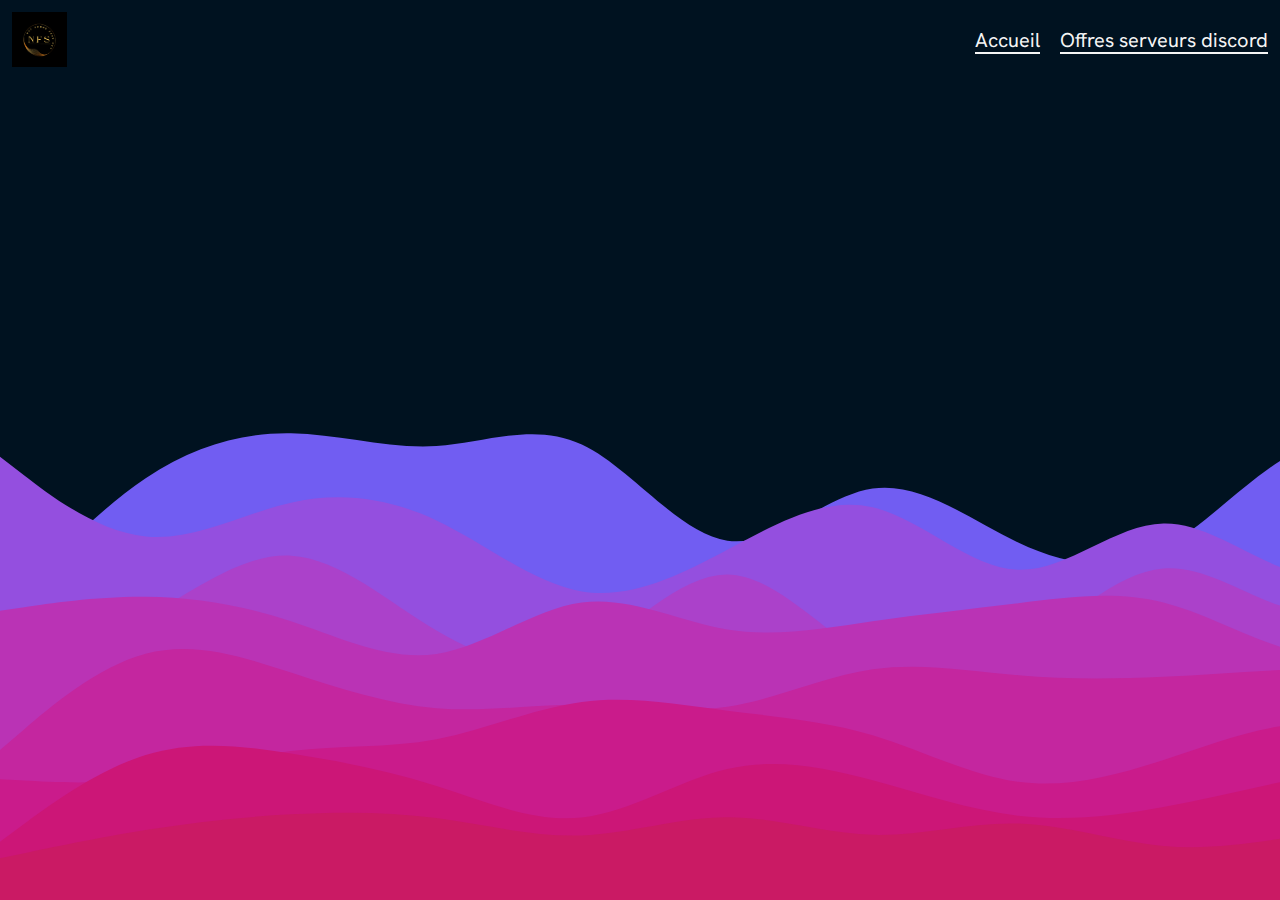
==== offres-bot.html @ 938607cf "Refact : name page, css, link" ====
<!DOCTYPE html>
<html lang="fr">
  <head>
    <meta charset="UTF-8" />
    <meta name="viewport" content="width=device-width, initial-scale=1.0" />
    <link rel="stylesheet" href="./style/style.css" />
    <link rel="stylesheet" href="./style/offres-bot.css" />
    <link rel="shortcut icon" href="/assets/icon.png" type="image/x-icon" />
    <title>Not Found's Services</title>
  </head>
  <body>
    <header>
      <nav>
        <img src="./assets/Logo site.png" alt="Logo Not Found Services" />
        <div class="liens__pages">
          <a href="/index.html" class="accueil">Accueil</a>
          <a href="./offres-serveurs.html" class="offres">Offres serveurs discord</a>
        </div>
      </nav>
    </header>
  </body>
</html>
---- style/style.css ----
@import url("https://fonts.googleapis.com/css2?family=Hanken+Grotesk:ital,wght@0,100;0,200;0,300;0,400;0,500;0,600;0,700;0,800;0,900;1,100;1,200;1,300;1,400;1,500;1,600;1,700;1,800;1,900&display=swap");

* {
  margin: 0;
  padding: 0;
}

body {
  width: auto;
  height: 100vh;
  font-family: "Hanken Grotesk", sans-serif;
  background-image: url(/assets/layered-waves-haikei.svg);
  background-repeat: no-repeat;
  background-size: cover;
  color: white;
}

nav,
footer {
  width: auto;
  height: 55px;
  display: flex;
  justify-content: space-between;
  padding: 12px;

  .liens__reseaux,
  .liens__pages {
    display: flex;
    justify-content: space-between;
    gap: 20px;
  }
  .discord,
  .github,
  .offres,
  .accueil,
  .offres__bots__page,
  .offres__serveurs__page {
    color: whitesmoke;
    font-size: 20px;
    align-self: center;
    text-decoration: underline;
    text-underline-offset: 5px;
  }
}

footer {
  background-color: #ffffff05;
  backdrop-filter: blur(10px);
  -webkit-backdrop-filter: blur(25px);
}
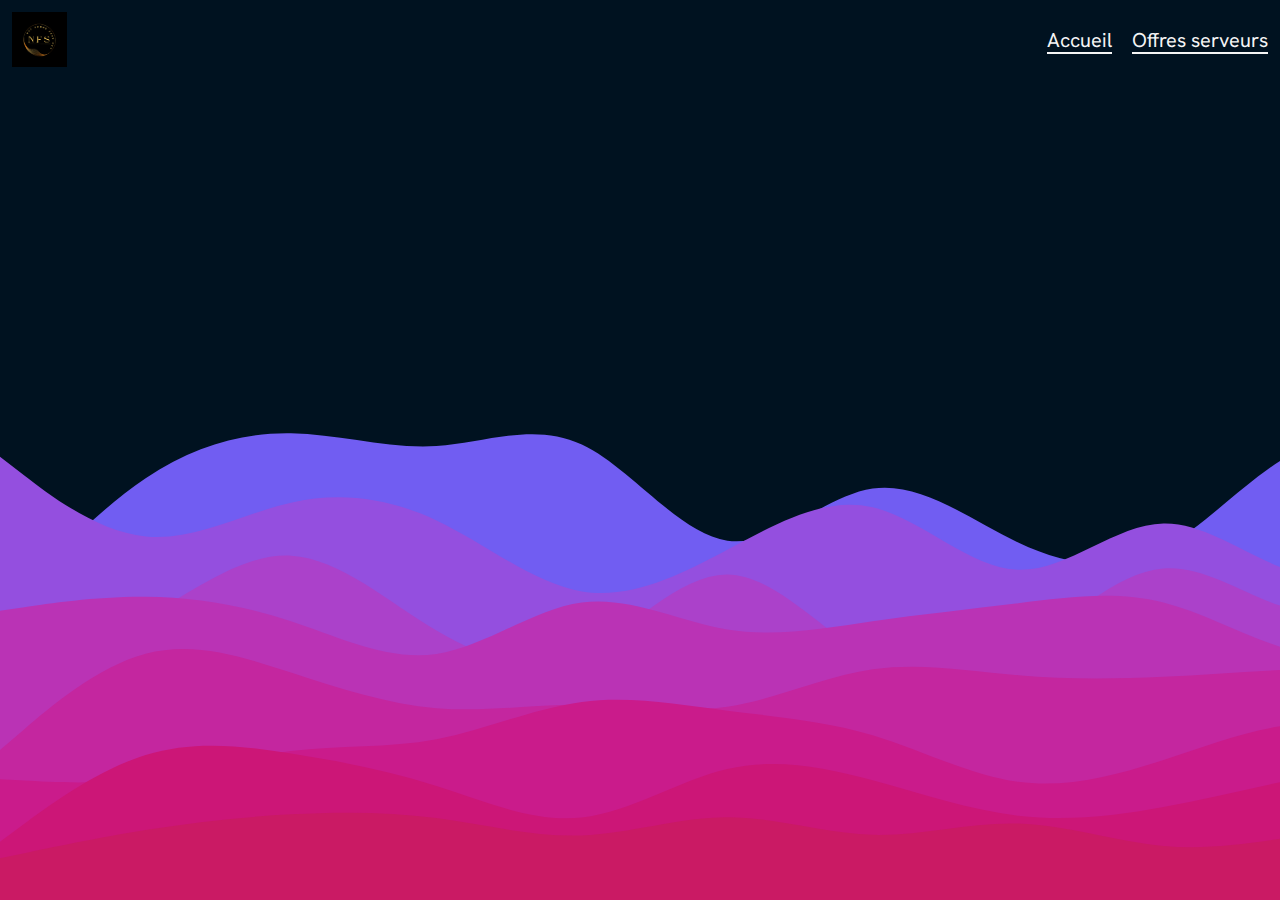
==== commit 78febe71: "refact : all_css" ====
--- a/offres-bot.html
+++ b/offres-bot.html
@@ -14,7 +14,7 @@
         <img src="./assets/Logo site.png" alt="Logo Not Found Services" />
         <div class="liens__pages">
           <a href="/index.html" class="accueil">Accueil</a>
-          <a href="./offres-serveurs.html" class="offres">Offres serveurs discord</a>
+          <a href="./offres-serveurs.html" class="offres__serveurs__page">Offres serveurs</a>
         </div>
       </nav>
     </header>
--- a/style/style.css
+++ b/style/style.css
@@ -22,25 +22,50 @@
   display: flex;
   justify-content: space-between;
   padding: 12px;
+}
 
-  .liens__reseaux,
-  .liens__pages {
-    display: flex;
-    justify-content: space-between;
-    gap: 20px;
-  }
-  .discord,
-  .github,
-  .offres,
-  .accueil,
-  .offres__bots__page,
-  .offres__serveurs__page {
-    color: whitesmoke;
-    font-size: 20px;
-    align-self: center;
-    text-decoration: underline;
-    text-underline-offset: 5px;
-  }
+.liens__reseaux,
+.liens__pages {
+  display: flex;
+  justify-content: space-between;
+  gap: 20px;
+}
+
+.discord,
+.github,
+.accueil,
+.offres__bots__page,
+.offres__serveurs__page {
+  color: whitesmoke;
+  font-size: 20px;
+  align-self: center;
+  text-decoration: underline;
+  text-underline-offset: 5px;
+}
+
+.accueil:hover {
+  color: rgb(7, 233, 241);
+  text-shadow: 0 0 50px white;
+}
+
+.discord:hover {
+  color: rgb(7, 81, 241);
+  text-shadow: 0 0 15px white;
+}
+
+.github:hover {
+  color: rgb(7, 81, 241);
+  text-shadow: 0 0 15px white;
+}
+
+.offres__bots__page:hover {
+  color: rgb(7, 241, 183);
+  text-shadow: 0 0 10px white;
+}
+
+.offres__serveurs__page:hover {
+  color: rgb(7, 241, 183);
+  text-shadow: 0 0 10px white;
 }
 
 footer {
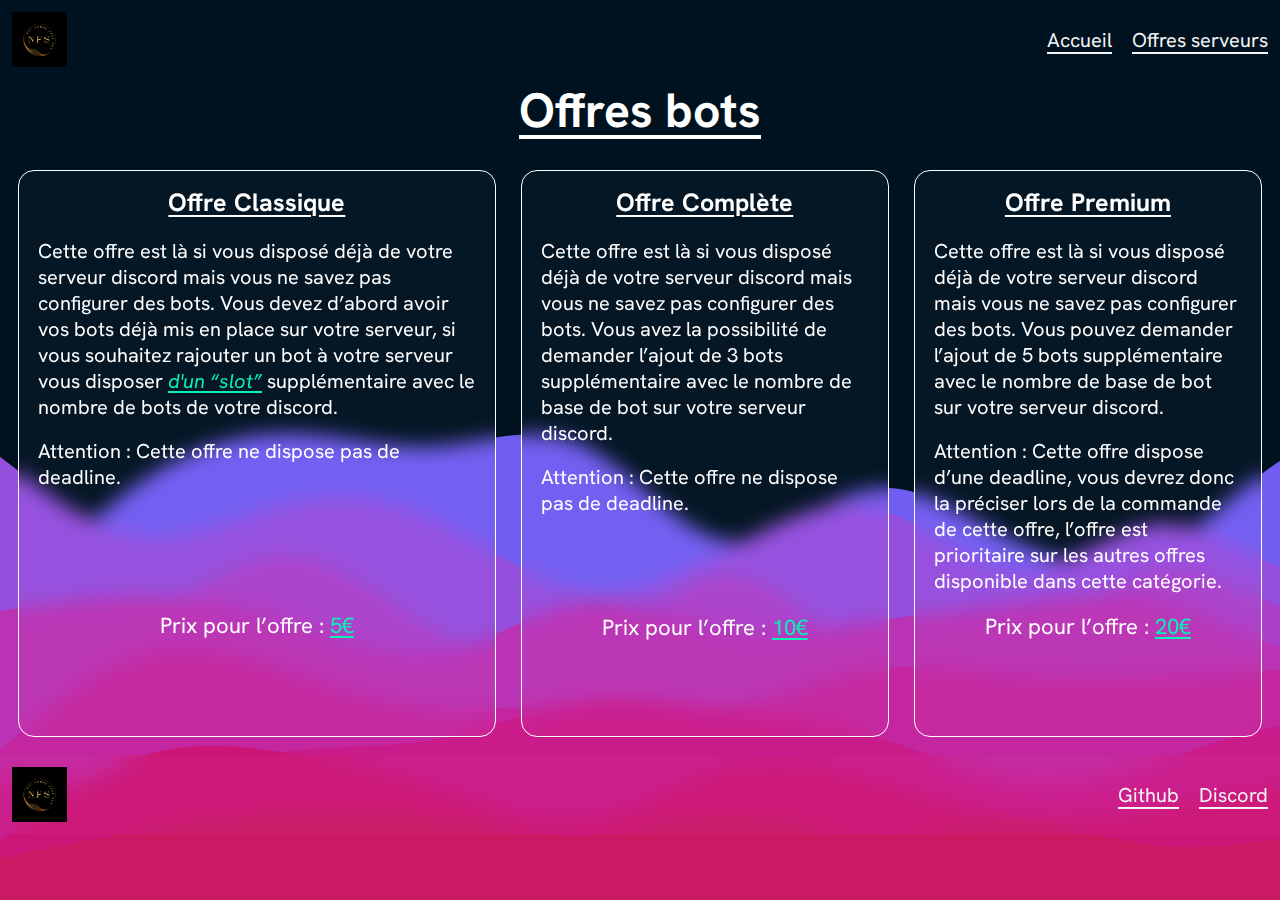
==== commit 2b46dffd: "add : page_offres_bots" ====
--- a/offres-bot.html
+++ b/offres-bot.html
@@ -18,5 +18,35 @@
         </div>
       </nav>
     </header>
+    <h1>Offres bots</h1>
+    <div class="container">
+      <div class="container__offres__bots">
+        <article class="offre__simple">
+          <h4>Offre Classique</h4>
+          <p>Cette offre est là si vous disposé déjà de votre serveur discord mais vous ne savez pas configurer des bots. Vous devez d’abord avoir vos bots déjà mis en place sur votre serveur, si vous souhaitez rajouter un bot à votre serveur vous disposer <em>d'un “slot”</em> supplémentaire avec le nombre de bots de votre discord.</p>
+          <p>Attention : Cette offre ne dispose pas de deadline.</p>
+          <p>Prix pour l’offre : <span>5€</span></p>
+        </article>
+        <article class="offre__complete">
+          <h4>Offre Complète</h4>
+          <p>Cette offre est là si vous disposé déjà de votre serveur discord mais vous ne savez pas configurer des bots. Vous avez la possibilité de demander l’ajout de 3 bots supplémentaire avec le nombre de base de bot sur votre serveur discord.</p>
+          <p>Attention : Cette offre ne dispose pas de deadline.</p>
+          <p>Prix pour l’offre : <span>10€</span></p>
+        </article>
+        <article class="offre__premium">
+          <h4>Offre Premium</h4>
+          <p>Cette offre est là si vous disposé déjà de votre serveur discord mais vous ne savez pas configurer des bots. Vous pouvez demander l’ajout de 5 bots supplémentaire avec le nombre de base de bot sur votre serveur discord.</p>
+          <p>Attention : Cette offre dispose d’une deadline, vous devrez donc la préciser lors de la commande de cette offre, l’offre est prioritaire sur les autres offres disponible dans cette catégorie.</p>
+          <p>Prix pour l’offre : <span>20€</span></p>
+        </article>
+      </div>
+    </div>
+    <footer>
+      <img src="./assets/Logo site.png" alt="Logo Not Found Services" />
+      <div class="liens__reseaux">
+        <a target="_blank" href="https://github.com/N0tFond" class="github">Github</a>
+        <a target="_blank" href="https://discord.gg/SjEQ62NQds" class="discord">Discord</a>
+      </div>
+    </footer>
   </body>
 </html>
--- a/style/offres-bot.css
+++ b/style/offres-bot.css
@@ -0,0 +1,77 @@
+h1 {
+  width: auto;
+  height: auto;
+  padding: 0 0 10px 0;
+  display: flex;
+  justify-content: center;
+  font-size: 48px;
+  text-decoration: underline;
+  text-underline-offset: 8px;
+}
+
+h4 {
+  width: auto;
+  height: auto;
+  padding: 5px 0 10px 0;
+  display: flex;
+  justify-content: center;
+  font-size: 25px;
+  text-decoration: underline;
+  text-underline-offset: 4px;
+}
+
+.container {
+  width: auto;
+  height: auto;
+  display: flex;
+  justify-content: center;
+  align-items: center;
+}
+
+.container__offres__bots {
+  width: auto;
+  height: 63vh;
+  display: flex;
+  flex-direction: wrap;
+  padding: 2vh;
+  gap: 25px;
+}
+
+.offre__simple,
+.offre__complete,
+.offre__premium {
+  padding: 10px;
+  font-size: 20px;
+  border-radius: 16px;
+  border: 1px solid white;
+  background-color: #ffffff05;
+  backdrop-filter: blur(10px);
+  -webkit-backdrop-filter: blur(25px);
+}
+
+p {
+  padding: 1vh;
+}
+
+span,
+em {
+  color: rgb(7, 241, 183);
+  text-decoration: underline;
+  text-underline-offset: 3px;
+}
+
+.offre__simple p:nth-child(4) {
+  padding-top: 7rem;
+  text-align: center;
+  font-size: 22px;
+}
+
+.offre__complete p:nth-child(4) {
+  padding-top: 5.5rem;
+  text-align: center;
+  font-size: 22px;
+}
+.offre__premium p:nth-child(4) {
+  text-align: center;
+  font-size: 22px;
+}
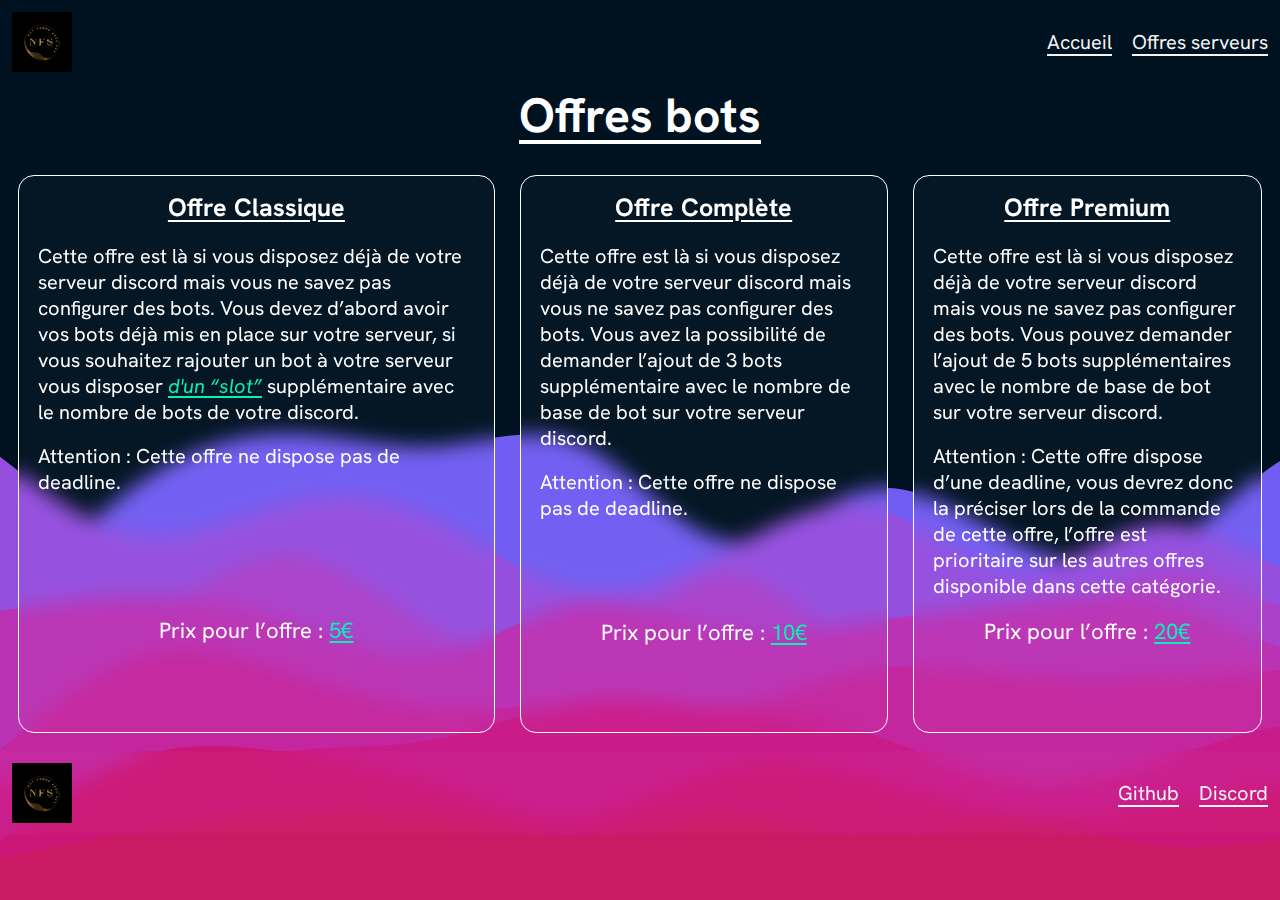
==== commit 1ccf7ae6: "fix : text" ====
--- a/offres-bot.html
+++ b/offres-bot.html
@@ -23,19 +23,19 @@
       <div class="container__offres__bots">
         <article class="offre__simple">
           <h4>Offre Classique</h4>
-          <p>Cette offre est là si vous disposé déjà de votre serveur discord mais vous ne savez pas configurer des bots. Vous devez d’abord avoir vos bots déjà mis en place sur votre serveur, si vous souhaitez rajouter un bot à votre serveur vous disposer <em>d'un “slot”</em> supplémentaire avec le nombre de bots de votre discord.</p>
+          <p>Cette offre est là si vous disposez déjà de votre serveur discord mais vous ne savez pas configurer des bots. Vous devez d’abord avoir vos bots déjà mis en place sur votre serveur, si vous souhaitez rajouter un bot à votre serveur vous disposer <em>d'un “slot”</em> supplémentaire avec le nombre de bots de votre discord.</p>
           <p>Attention : Cette offre ne dispose pas de deadline.</p>
           <p>Prix pour l’offre : <span>5€</span></p>
         </article>
         <article class="offre__complete">
           <h4>Offre Complète</h4>
-          <p>Cette offre est là si vous disposé déjà de votre serveur discord mais vous ne savez pas configurer des bots. Vous avez la possibilité de demander l’ajout de 3 bots supplémentaire avec le nombre de base de bot sur votre serveur discord.</p>
+          <p>Cette offre est là si vous disposez déjà de votre serveur discord mais vous ne savez pas configurer des bots. Vous avez la possibilité de demander l’ajout de 3 bots supplémentaire avec le nombre de base de bot sur votre serveur discord.</p>
           <p>Attention : Cette offre ne dispose pas de deadline.</p>
           <p>Prix pour l’offre : <span>10€</span></p>
         </article>
         <article class="offre__premium">
           <h4>Offre Premium</h4>
-          <p>Cette offre est là si vous disposé déjà de votre serveur discord mais vous ne savez pas configurer des bots. Vous pouvez demander l’ajout de 5 bots supplémentaire avec le nombre de base de bot sur votre serveur discord.</p>
+          <p>Cette offre est là si vous disposez déjà de votre serveur discord mais vous ne savez pas configurer des bots. Vous pouvez demander l’ajout de 5 bots supplémentaires avec le nombre de base de bot sur votre serveur discord.</p>
           <p>Attention : Cette offre dispose d’une deadline, vous devrez donc la préciser lors de la commande de cette offre, l’offre est prioritaire sur les autres offres disponible dans cette catégorie.</p>
           <p>Prix pour l’offre : <span>20€</span></p>
         </article>
--- a/style/style.css
+++ b/style/style.css
@@ -18,7 +18,7 @@
 nav,
 footer {
   width: auto;
-  height: 55px;
+  height: 60px;
   display: flex;
   justify-content: space-between;
   padding: 12px;
--- a/style/offres-bot.css
+++ b/style/offres-bot.css
@@ -30,7 +30,7 @@
 
 .container__offres__bots {
   width: auto;
-  height: 63vh;
+  height: 62vh;
   display: flex;
   flex-direction: wrap;
   padding: 2vh;
